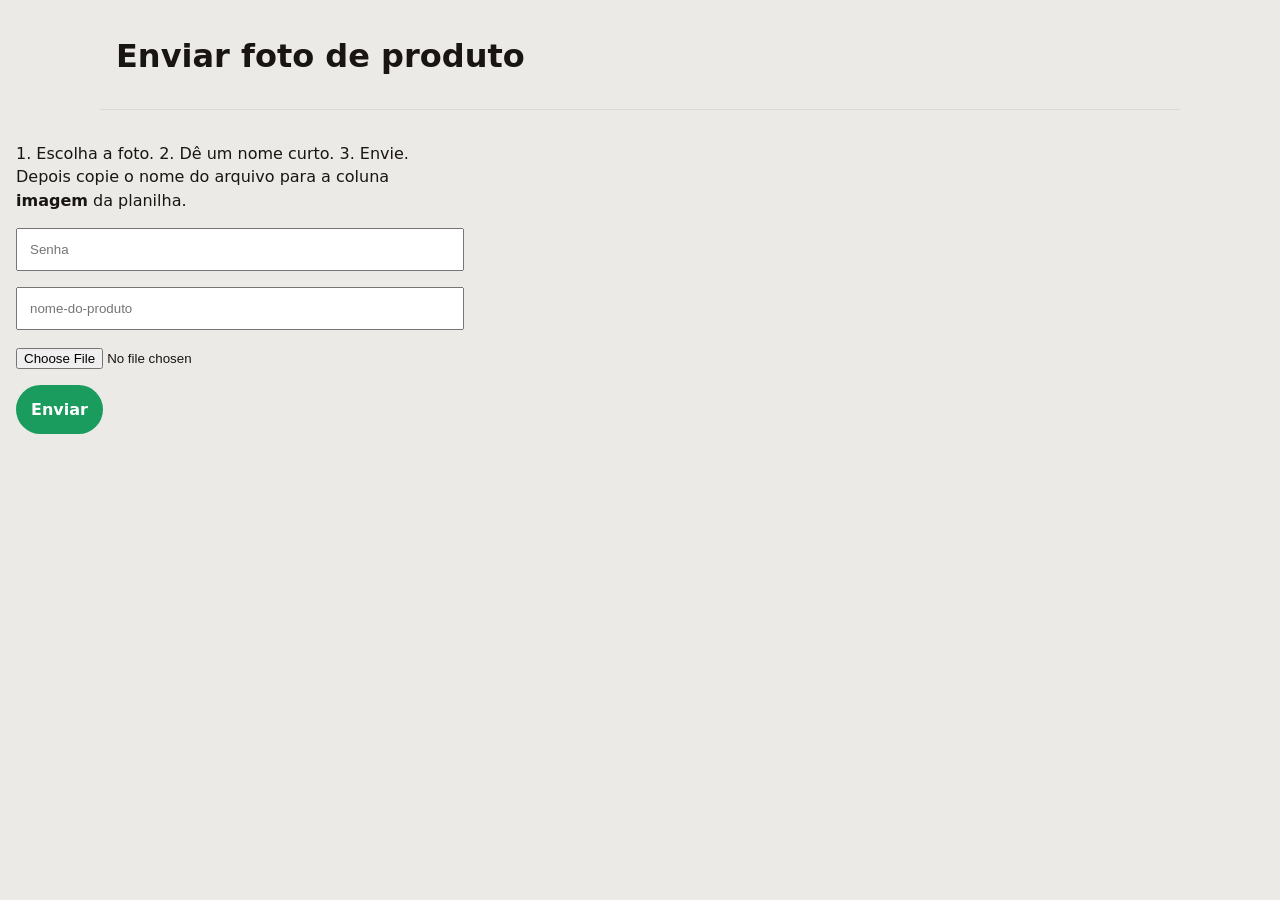
==== site/enviar-foto.html @ 3279863c "feat: envio de foto pelo navegador com gravacao no repositorio" ====
<!DOCTYPE html>
<html lang="pt-BR">
<head>
<meta charset="utf-8">
<meta name="viewport" content="width=device-width, initial-scale=1">
<title>Enviar foto — NOSSO.ELO</title>
<link rel="stylesheet" href="css/estilo.css">
</head>
<body>
<header class="topo"><h1>Enviar foto de produto</h1></header>
<main style="padding:16px;max-width:480px">
  <p>1. Escolha a foto. 2. Dê um nome curto. 3. Envie.<br>
     Depois copie o nome do arquivo para a coluna <strong>imagem</strong> da planilha.</p>
  <p><input type="password" id="senha" placeholder="Senha" style="width:100%;padding:12px"></p>
  <p><input type="text" id="nome" placeholder="nome-do-produto" style="width:100%;padding:12px"></p>
  <p><input type="file" id="arquivo" accept="image/*"></p>
  <button id="enviar" class="botao-enviar" style="border:0;cursor:pointer">Enviar</button>
  <p id="status" style="margin-top:16px"></p>
</main>
<script type="module">
const $ = (s) => document.querySelector(s);

/** Reduz para 800px no maior lado e converte para WebP dentro do navegador. */
async function paraWebp(file) {
  const bitmap = await createImageBitmap(file);
  const escala = Math.min(1, 800 / Math.max(bitmap.width, bitmap.height));
  const canvas = document.createElement('canvas');
  canvas.width = Math.round(bitmap.width * escala);
  canvas.height = Math.round(bitmap.height * escala);
  canvas.getContext('2d').drawImage(bitmap, 0, 0, canvas.width, canvas.height);
  const blob = await new Promise((r) => canvas.toBlob(r, 'image/webp', 0.82));
  const buffer = await blob.arrayBuffer();
  let binario = '';
  for (const b of new Uint8Array(buffer)) binario += String.fromCharCode(b);
  return btoa(binario);
}

$('#enviar').addEventListener('click', async () => {
  const file = $('#arquivo').files[0];
  const nomeBase = $('#nome').value.trim().toLowerCase()
    .normalize('NFD').replace(/[\u0300-\u036f]/g, '')
    .replace(/[^a-z0-9]+/g, '-').replace(/^-|-$/g, '');

  if (!file || !nomeBase) {
    $('#status').textContent = 'Escolha a foto e digite um nome.';
    return;
  }

  $('#status').textContent = 'Enviando...';
  try {
    const resposta = await fetch('/api/upload', {
      method: 'POST',
      headers: { 'content-type': 'application/json' },
      body: JSON.stringify({
        senha: $('#senha').value,
        nome: nomeBase + '.webp',
        conteudoBase64: await paraWebp(file),
      }),
    });
    const r = await resposta.json();
    $('#status').textContent = r.ok
      ? `Pronto! Escreva "${r.arquivo}" na coluna imagem da planilha. A foto aparece no site em cerca de 1 minuto.`
      : 'Erro: ' + r.erro;
  } catch (e) {
    $('#status').textContent = 'Falhou: ' + e.message;
  }
});
</script>
</body>
</html>
---- site/css/estilo.css ----
/* NOSSO.ELO — vitrine mobile.
   Direcao: balcao de perfumaria. Vidro, produto na frente, cromo minimo.
   Serifa nos nomes de produto (incomum em catalogo mobile, combina com
   perfumaria); sem webfont, para o site nunca depender da rede de terceiros
   e abrir rapido no 4G. */

:root {
  --fundo:   #eceae6;
  --carta:   #ffffff;
  --tinta:   #191512;
  --suave:   #6b655e;
  --linha:   #dcd8d2;
  --marca:   #6d2e46;
  --marca-f: #8d3d5c;
  --zap:     #1a9c5e;
  --serifa:  Georgia, "Times New Roman", "Noto Serif", serif;
  --sans:    system-ui, -apple-system, "Segoe UI", Roboto, sans-serif;
  --raio:    14px;
  --barra:   calc(64px + env(safe-area-inset-bottom, 0px));
}

* { box-sizing: border-box; }

html { -webkit-text-size-adjust: 100%; }

body {
  margin: 0;
  background: var(--fundo);
  color: var(--tinta);
  font: 16px/1.45 var(--sans);
  padding-bottom: calc(var(--barra) + 16px);
  overflow-x: hidden;
}

.sr-only {
  position: absolute; width: 1px; height: 1px;
  padding: 0; margin: -1px; overflow: hidden;
  clip: rect(0 0 0 0); white-space: nowrap; border: 0;
}

:where(a, button, input, select, summary):focus-visible {
  outline: 2px solid var(--marca);
  outline-offset: 2px;
}

/* ---------- Topo ---------- */

.topo {
  position: sticky;
  top: 0;
  z-index: 20;
  background: var(--fundo);
  padding: 12px 16px 8px;
  border-bottom: 1px solid var(--linha);
}

.marca { display: flex; align-items: baseline; gap: 10px; margin-bottom: 10px; }

.marca h1 {
  margin: 0;
  font: 400 23px/1 var(--serifa);
  letter-spacing: .01em;
  color: var(--tinta);
}

.marca h1 span { color: var(--marca); }

.lema {
  margin: 0;
  font-size: 11px;
  letter-spacing: .09em;
  text-transform: uppercase;
  color: var(--suave);
}

.busca-caixa { position: relative; display: flex; align-items: center; }

.lupa {
  position: absolute;
  left: 13px;
  width: 18px; height: 18px;
  color: var(--suave);
  pointer-events: none;
}

#busca {
  width: 100%;
  padding: 12px 14px 12px 40px;
  font: 16px var(--sans);
  color: var(--tinta);
  background: var(--carta);
  border: 1px solid var(--linha);
  border-radius: 999px;
  appearance: none;
}

#busca::placeholder { color: var(--suave); }
#busca::-webkit-search-cancel-button { -webkit-appearance: none; }

/* Chips horizontais no lugar de selects empilhados: cabem numa linha,
   sao alvo de polegar e devolvem a tela para os produtos. */
.chips {
  display: flex;
  gap: 8px;
  margin: 10px -16px 0;
  padding: 0 16px 2px;
  overflow-x: auto;
  scrollbar-width: none;
  -webkit-overflow-scrolling: touch;
}

.chips::-webkit-scrollbar { display: none; }

.chip {
  flex: 0 0 auto;
  padding: 7px 14px;
  font: 500 13.5px var(--sans);
  color: var(--tinta);
  background: transparent;
  border: 1px solid var(--linha);
  border-radius: 999px;
  cursor: pointer;
  white-space: nowrap;
}

.chip[aria-pressed="true"] {
  background: var(--marca);
  border-color: var(--marca);
  color: #fff;
}

/* ---------- Barra de resultado ---------- */

.barra-resultado {
  display: flex;
  align-items: center;
  justify-content: space-between;
  gap: 12px;
  padding: 12px 16px 6px;
}

.contador { margin: 0; font-size: 13px; color: var(--suave); }

.ordenar select {
  font: 13px var(--sans);
  color: var(--tinta);
  background: transparent;
  border: 0;
  border-bottom: 1px solid var(--linha);
  padding: 2px 2px 3px;
}

/* ---------- Grade ---------- */

.grade {
  display: grid;
  grid-template-columns: repeat(2, 1fr);
  gap: 10px;
  padding: 6px 16px 0;
}

.produto {
  display: flex;
  flex-direction: column;
  height: 100%;
  background: var(--carta);
  border-radius: var(--raio);
  overflow: hidden;
}

.moldura {
  position: relative;
  background: #fff;
  padding: 10px;
}

.moldura img {
  display: block;
  width: 100%;
  aspect-ratio: 1;
  object-fit: contain;
}

/* Bandeirinha de desconto sobre a foto: nao rouba altura do texto. */
.selo {
  position: absolute;
  top: 8px; left: 8px;
  padding: 3px 7px;
  font: 700 11px/1 var(--sans);
  letter-spacing: .02em;
  color: #fff;
  background: var(--marca);
  border-radius: 6px;
}

.corpo {
  display: flex;
  flex-direction: column;
  flex: 1;
  gap: 2px;
  padding: 0 12px 12px;
}

.produto h3 {
  margin: 0;
  font: 400 15px/1.25 var(--serifa);
  /* Duas linhas fixas mantem todos os cards da fileira alinhados. */
  display: -webkit-box;
  -webkit-line-clamp: 2;
  -webkit-box-orient: vertical;
  overflow: hidden;
  min-height: 2.5em;
}

.tamanho {
  margin: 0;
  font-size: 11px;
  letter-spacing: .06em;
  text-transform: uppercase;
  color: var(--suave);
}

.precos {
  display: flex;
  align-items: flex-end;
  justify-content: space-between;
  gap: 8px;
  /* Empurra o preco para a base do card: com ou sem linha de tamanho, todos
     os cards da fileira alinham o preco na mesma altura. */
  margin-top: auto;
  padding-top: 8px;
}

.preco-de {
  font-size: 12px;
  color: var(--suave);
  text-decoration: line-through;
}

.preco-por {
  font: 600 19px/1.1 var(--sans);
  font-variant-numeric: tabular-nums;
  color: var(--tinta);
}

.preco-por small { font-size: 12px; font-weight: 500; color: var(--suave); }

/* Botao redondo no lugar da barra "Adicionar": 44px de alvo, sem competir
   visualmente com a foto do produto. */
.somar {
  flex: 0 0 auto;
  width: 44px; height: 44px;
  display: grid;
  place-items: center;
  font-size: 24px;
  line-height: 1;
  color: #fff;
  background: var(--marca);
  border: 0;
  border-radius: 50%;
  cursor: pointer;
  transition: transform .12s ease, background .12s ease;
}

.somar:active { transform: scale(.9); background: var(--marca-f); }
.somar.feito { background: var(--zap); }

.vazio { text-align: center; color: var(--suave); padding: 48px 24px; }

.avisos {
  margin: 12px 16px 0;
  padding: 12px 14px;
  font-size: 13.5px;
  line-height: 1.5;
  background: #fff6e6;
  border: 1px solid #ecd9b0;
  border-radius: 10px;
}

/* ---------- Carrinho ---------- */

.botao-carrinho {
  position: fixed;
  left: 12px; right: 12px;
  bottom: calc(12px + env(safe-area-inset-bottom, 0px));
  z-index: 30;
  display: flex;
  align-items: center;
  justify-content: center;
  gap: 8px;
  padding: 15px;
  font: 600 16px var(--sans);
  color: #fff;
  background: var(--zap);
  border: 0;
  border-radius: 999px;
  cursor: pointer;
  box-shadow: 0 6px 20px rgba(25, 21, 18, .22);
}

.zap-icone { display: flex; }
.ponto { opacity: .6; }

#painel-carrinho {
  width: min(520px, 100vw);
  max-height: 88vh;
  margin: auto auto 0;
  padding: 20px 18px calc(20px + env(safe-area-inset-bottom, 0px));
  color: var(--tinta);
  background: var(--fundo);
  border: 0;
  border-radius: 18px 18px 0 0;
}

#painel-carrinho::backdrop { background: rgba(25, 21, 18, .5); }

#painel-carrinho h2 {
  margin: 0 0 12px;
  font: 400 21px var(--serifa);
}

#lista-carrinho { list-style: none; padding: 0; margin: 0 0 14px; }

#lista-carrinho li {
  display: flex;
  align-items: center;
  gap: 10px;
  padding: 10px 0;
  border-bottom: 1px solid var(--linha);
  font-size: 14px;
}

#lista-carrinho .nome { flex: 1; line-height: 1.3; }
#lista-carrinho .valor { font-variant-numeric: tabular-nums; white-space: nowrap; }

#lista-carrinho input {
  width: 52px;
  padding: 6px;
  font: 15px var(--sans);
  text-align: center;
  background: var(--carta);
  border: 1px solid var(--linha);
  border-radius: 8px;
}

#lista-carrinho .tirar {
  width: 32px; height: 32px;
  font-size: 20px;
  color: var(--suave);
  background: transparent;
  border: 0;
  cursor: pointer;
}

.total-final {
  display: flex;
  align-items: baseline;
  justify-content: space-between;
  margin: 0 0 14px;
  font-size: 14px;
  color: var(--suave);
}

.total-final strong {
  font: 600 22px var(--sans);
  font-variant-numeric: tabular-nums;
  color: var(--tinta);
}

.botao-enviar {
  display: block;
  padding: 15px;
  font: 600 16px var(--sans);
  color: #fff;
  text-align: center;
  text-decoration: none;
  background: var(--zap);
  border-radius: 999px;
}

.aviso-longo {
  margin: 0 0 12px;
  padding: 10px 12px;
  font-size: 13px;
  background: #fff6e6;
  border-radius: 10px;
}

.botao-secundario {
  display: block;
  width: 100%;
  margin-top: 10px;
  padding: 13px;
  font: 500 15px var(--sans);
  color: var(--suave);
  background: transparent;
  border: 0;
  cursor: pointer;
}

/* ---------- Telas maiores ---------- */

@media (min-width: 600px) {
  .grade { grid-template-columns: repeat(3, 1fr); gap: 14px; }
  .marca h1 { font-size: 27px; }
}

@media (min-width: 900px) {
  .topo, .barra-resultado, .grade, .avisos {
    max-width: 1080px;
    margin-inline: auto;
  }
  .grade { grid-template-columns: repeat(4, 1fr); }
  .botao-carrinho { left: auto; right: 24px; width: 280px; }
}

@media (prefers-reduced-motion: reduce) {
  * { transition: none !important; }
}
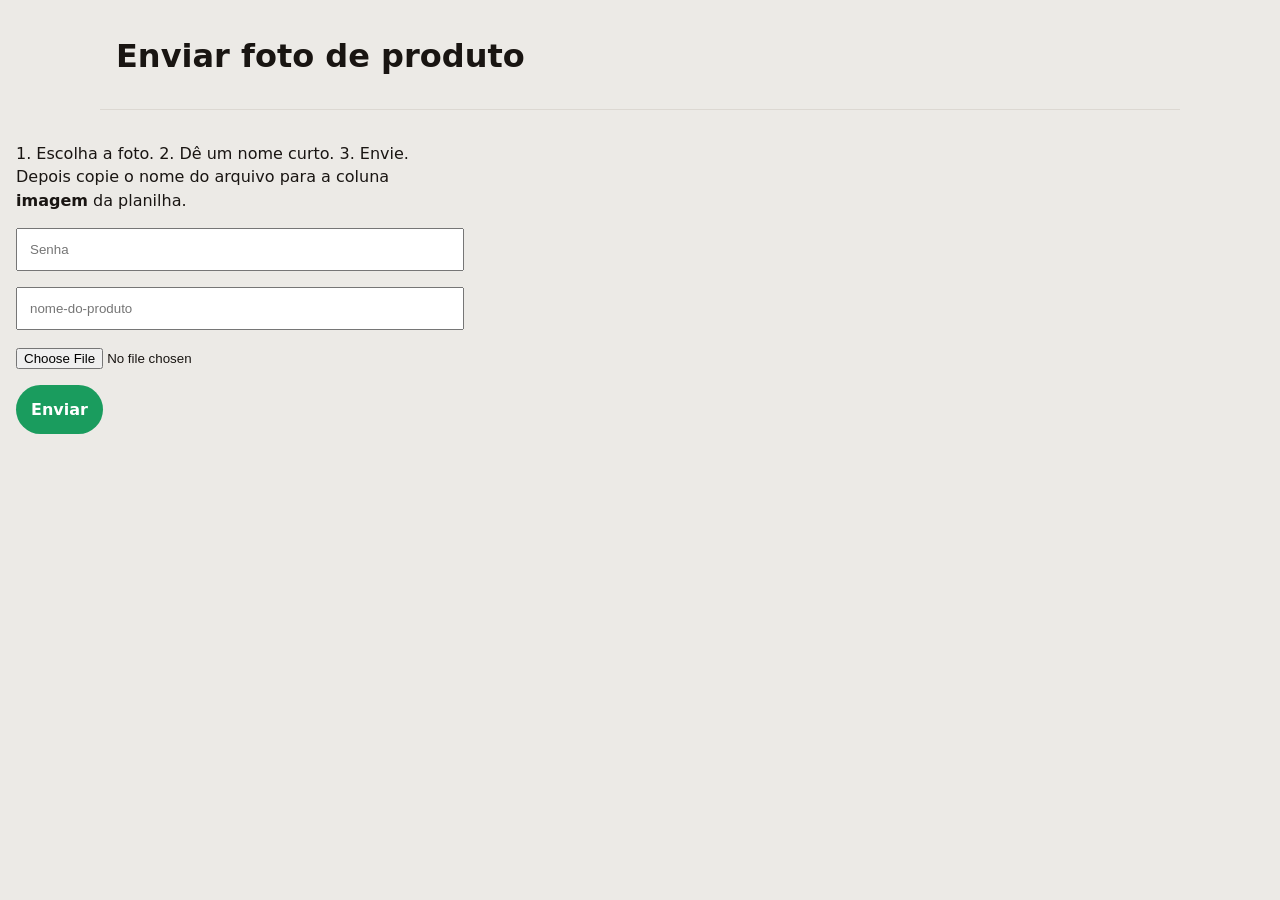
==== commit c38a952f: "fix: avisar sobre dados desatualizados e tirar paginas internas de buscadores - iniciar() agora comp" ====
--- a/site/enviar-foto.html
+++ b/site/enviar-foto.html
@@ -3,6 +3,7 @@
 <head>
 <meta charset="utf-8">
 <meta name="viewport" content="width=device-width, initial-scale=1">
+<meta name="robots" content="noindex,nofollow">
 <title>Enviar foto — NOSSO.ELO</title>
 <link rel="stylesheet" href="css/estilo.css">
 </head>
@@ -62,7 +63,9 @@
       ? `Pronto! Escreva "${r.arquivo}" na coluna imagem da planilha. A foto aparece no site em cerca de 1 minuto.`
       : 'Erro: ' + r.erro;
   } catch (e) {
-    $('#status').textContent = 'Falhou: ' + e.message;
+    $('#status').textContent =
+      'Não consegui enviar a foto. Confira sua internet e tente de novo. '
+      + 'Se continuar, avise o David. (detalhe técnico: ' + e.message + ')';
   }
 });
 </script>
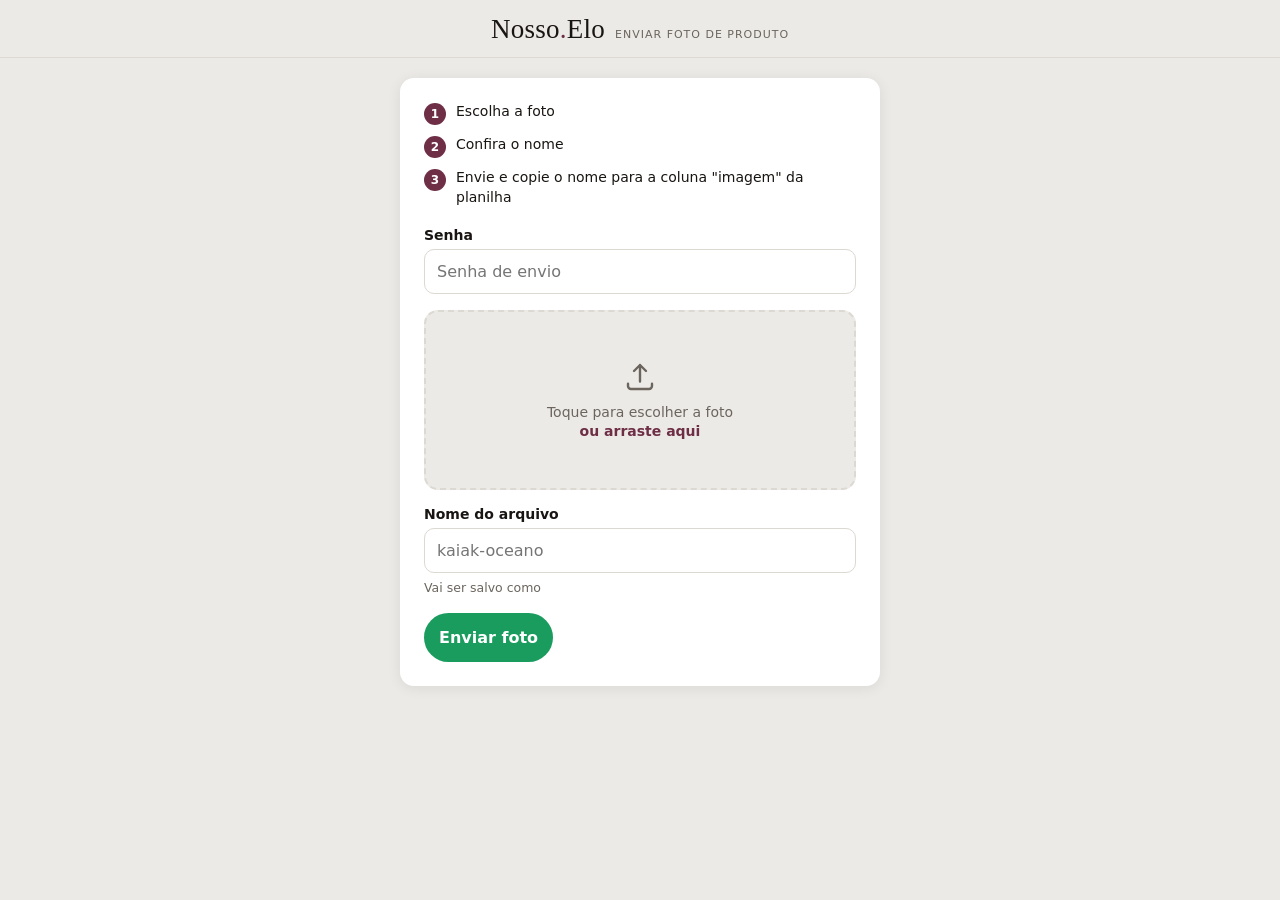
==== commit a5688549: "feat: pagina de envio de foto e de conferencia redesenhadas - enviar-foto.html centralizada, com a m" ====
--- a/site/enviar-foto.html
+++ b/site/enviar-foto.html
@@ -5,67 +5,298 @@
 <meta name="viewport" content="width=device-width, initial-scale=1">
 <meta name="robots" content="noindex,nofollow">
 <title>Enviar foto — NOSSO.ELO</title>
+<link rel="icon" href="icone.svg" type="image/svg+xml">
 <link rel="stylesheet" href="css/estilo.css">
+<link rel="stylesheet" href="css/admin.css">
 </head>
-<body>
-<header class="topo"><h1>Enviar foto de produto</h1></header>
-<main style="padding:16px;max-width:480px">
-  <p>1. Escolha a foto. 2. Dê um nome curto. 3. Envie.<br>
-     Depois copie o nome do arquivo para a coluna <strong>imagem</strong> da planilha.</p>
-  <p><input type="password" id="senha" placeholder="Senha" style="width:100%;padding:12px"></p>
-  <p><input type="text" id="nome" placeholder="nome-do-produto" style="width:100%;padding:12px"></p>
-  <p><input type="file" id="arquivo" accept="image/*"></p>
-  <button id="enviar" class="botao-enviar" style="border:0;cursor:pointer">Enviar</button>
-  <p id="status" style="margin-top:16px"></p>
+<body class="pagina-admin">
+
+<header class="topo-admin">
+  <div class="marca">
+    <h1>Nosso<span>.</span>Elo</h1>
+    <p class="lema">Enviar foto de produto</p>
+  </div>
+</header>
+
+<main class="painel-admin">
+  <ul class="passos">
+    <li><span class="numero">1</span> Escolha a foto</li>
+    <li><span class="numero">2</span> Confira o nome</li>
+    <li><span class="numero">3</span> Envie e copie o nome para a coluna "imagem" da planilha</li>
+  </ul>
+
+  <form id="formulario" autocomplete="on">
+    <input class="sr-only" type="text" id="usuario" name="username" autocomplete="username"
+           value="nossoelo" tabindex="-1" aria-hidden="true">
+
+    <label class="campo">
+      <span class="rotulo">Senha</span>
+      <input type="password" id="senha" name="password" autocomplete="current-password" placeholder="Senha de envio">
+    </label>
+
+    <label class="campo zona-foto" id="zonaFoto" for="arquivo">
+      <svg class="icone-foto" viewBox="0 0 24 24" fill="none" aria-hidden="true">
+        <path d="M4 16.5V18a2 2 0 0 0 2 2h12a2 2 0 0 0 2-2v-1.5" stroke="currentColor" stroke-width="1.6" stroke-linecap="round"/>
+        <path d="M12 15V4m0 0-4 4m4-4 4 4" stroke="currentColor" stroke-width="1.6" stroke-linecap="round" stroke-linejoin="round"/>
+      </svg>
+      <span class="texto-foto texto-foto-inicial">Toque para escolher a foto<br><strong>ou arraste aqui</strong></span>
+      <span class="texto-foto trocar-dica">Toque para trocar a foto</span>
+      <img class="previa-imagem" id="previaImagem" alt="">
+      <input class="sr-only" type="file" id="arquivo" accept="image/*">
+    </label>
+
+    <label class="campo">
+      <span class="rotulo">Nome do arquivo</span>
+      <input type="text" id="nome" placeholder="kaiak-oceano" autocapitalize="off" autocorrect="off" spellcheck="false">
+      <span class="previa-nome" id="previaNome" hidden>Vai ser salvo como <code id="previaNomeCodigo"></code></span>
+    </label>
+
+    <button id="enviar" class="botao-enviar" type="submit">Enviar foto</button>
+  </form>
+
+  <div id="status" aria-live="polite"></div>
 </main>
+
 <script type="module">
 const $ = (s) => document.querySelector(s);
 
-/** Reduz para 800px no maior lado e converte para WebP dentro do navegador. */
-async function paraWebp(file) {
+const zonaFoto = $('#zonaFoto');
+const campoArquivo = $('#arquivo');
+const previaImagem = $('#previaImagem');
+const campoNome = $('#nome');
+const previaNome = $('#previaNome');
+const previaNomeCodigo = $('#previaNomeCodigo');
+const botaoEnviar = $('#enviar');
+const status = $('#status');
+const formulario = $('#formulario');
+
+let arquivoAtual = null;
+let urlPrevia = null;
+let nomeEditadoManualmente = false;
+
+/** Mesma regra de nome usada no servidor: minusculas, sem acento, so [a-z0-9-]. */
+function slugificar(texto) {
+  const base = String(texto || '').trim().toLowerCase()
+    .normalize('NFD').replace(/\p{Diacritic}/gu, '')
+    .replace(/[^a-z0-9]+/g, '-')
+    .replace(/^-+|-+$/g, '');
+  return base.slice(0, 60).replace(/-+$/g, '');
+}
+
+function nomeSemExtensao(nomeArquivo) {
+  const i = nomeArquivo.lastIndexOf('.');
+  return i > 0 ? nomeArquivo.slice(0, i) : nomeArquivo;
+}
+
+function atualizarPreviaNome() {
+  const slug = slugificar(campoNome.value);
+  if (slug) {
+    previaNomeCodigo.textContent = slug + '.webp';
+    previaNome.hidden = false;
+  } else {
+    previaNome.hidden = true;
+  }
+}
+
+function selecionarArquivo(file) {
+  if (!file || !file.type.startsWith('image/')) return;
+  arquivoAtual = file;
+  if (urlPrevia) URL.revokeObjectURL(urlPrevia);
+  urlPrevia = URL.createObjectURL(file);
+  previaImagem.src = urlPrevia;
+  zonaFoto.classList.add('tem-foto');
+  if (!campoNome.value.trim() && !nomeEditadoManualmente) {
+    campoNome.value = nomeSemExtensao(file.name);
+    atualizarPreviaNome();
+  }
+}
+
+campoArquivo.addEventListener('change', () => {
+  selecionarArquivo(campoArquivo.files[0]);
+});
+
+campoNome.addEventListener('input', () => {
+  nomeEditadoManualmente = campoNome.value.trim().length > 0;
+  atualizarPreviaNome();
+});
+
+zonaFoto.addEventListener('dragover', (ev) => {
+  ev.preventDefault();
+  zonaFoto.classList.add('arrastando');
+});
+zonaFoto.addEventListener('dragleave', () => {
+  zonaFoto.classList.remove('arrastando');
+});
+zonaFoto.addEventListener('drop', (ev) => {
+  ev.preventDefault();
+  zonaFoto.classList.remove('arrastando');
+  const file = ev.dataTransfer.files && ev.dataTransfer.files[0];
+  if (file) selecionarArquivo(file);
+});
+
+function bufferParaBase64(buffer) {
+  const bytes = new Uint8Array(buffer);
+  const tamanhoBloco = 0x8000;
+  let binario = '';
+  for (let i = 0; i < bytes.length; i += tamanhoBloco) {
+    binario += String.fromCharCode(...bytes.subarray(i, i + tamanhoBloco));
+  }
+  return btoa(binario);
+}
+
+/** Reduz para 800px no maior lado e converte para WebP. Em navegadores que
+    nao sabem gerar WebP (Safari/iPhone mais antigo), cai para JPEG. */
+async function converterImagem(file) {
   const bitmap = await createImageBitmap(file);
   const escala = Math.min(1, 800 / Math.max(bitmap.width, bitmap.height));
   const canvas = document.createElement('canvas');
   canvas.width = Math.round(bitmap.width * escala);
   canvas.height = Math.round(bitmap.height * escala);
   canvas.getContext('2d').drawImage(bitmap, 0, 0, canvas.width, canvas.height);
-  const blob = await new Promise((r) => canvas.toBlob(r, 'image/webp', 0.82));
+
+  let blob = await new Promise((r) => canvas.toBlob(r, 'image/webp', 0.82));
+  let extensao = 'webp';
+  if (!blob || blob.type !== 'image/webp') {
+    blob = await new Promise((r) => canvas.toBlob(r, 'image/jpeg', 0.85));
+    extensao = 'jpg';
+  }
   const buffer = await blob.arrayBuffer();
-  let binario = '';
-  for (const b of new Uint8Array(buffer)) binario += String.fromCharCode(b);
-  return btoa(binario);
-}
-
-$('#enviar').addEventListener('click', async () => {
-  const file = $('#arquivo').files[0];
-  const nomeBase = $('#nome').value.trim().toLowerCase()
-    .normalize('NFD').replace(/[\u0300-\u036f]/g, '')
-    .replace(/[^a-z0-9]+/g, '-').replace(/^-|-$/g, '');
-
-  if (!file || !nomeBase) {
-    $('#status').textContent = 'Escolha a foto e digite um nome.';
+  return { conteudoBase64: bufferParaBase64(buffer), extensao };
+}
+
+function mostrarSpinner(ligado, texto) {
+  botaoEnviar.disabled = ligado;
+  botaoEnviar.innerHTML = ligado
+    ? '<span class="spinner" aria-hidden="true"></span>' + texto
+    : texto;
+}
+
+function cartaoErro(mensagem) {
+  const div = document.createElement('div');
+  div.className = 'resultado erro';
+  const p = document.createElement('p');
+  p.textContent = mensagem;
+  div.appendChild(p);
+  status.replaceChildren(div);
+}
+
+function cartaoSucesso(nomeArquivo, substituida) {
+  const div = document.createElement('div');
+  div.className = 'resultado ok';
+
+  const titulo = document.createElement('h3');
+  titulo.textContent = 'Foto enviada!';
+  div.appendChild(titulo);
+
+  const nomeEl = document.createElement('span');
+  nomeEl.className = 'nome-arquivo';
+  nomeEl.textContent = nomeArquivo;
+  div.appendChild(nomeEl);
+
+  const botaoCopiar = document.createElement('button');
+  botaoCopiar.type = 'button';
+  botaoCopiar.className = 'botao-secundario';
+  botaoCopiar.textContent = 'Copiar nome';
+  botaoCopiar.addEventListener('click', async () => {
+    try {
+      await navigator.clipboard.writeText(nomeArquivo);
+    } catch {
+      const range = document.createRange();
+      range.selectNodeContents(nomeEl);
+      const selecao = window.getSelection();
+      selecao.removeAllRanges();
+      selecao.addRange(range);
+    }
+    const textoOriginal = botaoCopiar.textContent;
+    botaoCopiar.textContent = 'Copiado ✓';
+    setTimeout(() => { botaoCopiar.textContent = textoOriginal; }, 1500);
+  });
+  div.appendChild(botaoCopiar);
+
+  const explicacao = document.createElement('p');
+  explicacao.textContent = 'Cole esse nome na coluna imagem da planilha. A foto aparece no site em cerca de 1 minuto.';
+  div.appendChild(explicacao);
+
+  if (substituida) {
+    const avisoSub = document.createElement('p');
+    avisoSub.textContent = 'Já existia uma foto com esse nome — ela foi substituída.';
+    div.appendChild(avisoSub);
+  }
+
+  const botaoOutra = document.createElement('button');
+  botaoOutra.type = 'button';
+  botaoOutra.className = 'botao-secundario';
+  botaoOutra.textContent = 'Enviar outra foto';
+  botaoOutra.addEventListener('click', () => {
+    arquivoAtual = null;
+    if (urlPrevia) { URL.revokeObjectURL(urlPrevia); urlPrevia = null; }
+    previaImagem.removeAttribute('src');
+    zonaFoto.classList.remove('tem-foto');
+    campoArquivo.value = '';
+    campoNome.value = '';
+    nomeEditadoManualmente = false;
+    atualizarPreviaNome();
+    status.replaceChildren();
+  });
+  div.appendChild(botaoOutra);
+
+  status.replaceChildren(div);
+}
+
+formulario.addEventListener('submit', async (ev) => {
+  ev.preventDefault();
+  status.replaceChildren();
+
+  const senha = $('#senha').value;
+  const nomeBase = slugificar(campoNome.value);
+
+  if (!arquivoAtual) {
+    cartaoErro('Escolha uma foto antes de enviar.');
     return;
   }
-
-  $('#status').textContent = 'Enviando...';
+  if (!nomeBase) {
+    cartaoErro('Digite um nome para o arquivo.');
+    return;
+  }
+  if (!senha) {
+    cartaoErro('Digite a senha de envio.');
+    return;
+  }
+
+  mostrarSpinner(true, 'Enviando…');
+
+  let conteudoBase64, extensao;
+  try {
+    ({ conteudoBase64, extensao } = await converterImagem(arquivoAtual));
+  } catch {
+    // createImageBitmap ou canvas.toBlob falharam: o arquivo escolhido nao
+    // e uma imagem que o navegador consegue abrir. Isso nao tem nada a ver
+    // com internet, entao nao pode cair na mensagem generica de rede.
+    cartaoErro('Não consegui ler esse arquivo como imagem. Tente outra foto (JPG ou PNG costuma funcionar).');
+    mostrarSpinner(false, 'Enviar foto');
+    return;
+  }
+
   try {
     const resposta = await fetch('/api/upload', {
       method: 'POST',
       headers: { 'content-type': 'application/json' },
       body: JSON.stringify({
-        senha: $('#senha').value,
-        nome: nomeBase + '.webp',
-        conteudoBase64: await paraWebp(file),
+        senha,
+        nome: nomeBase + '.' + extensao,
+        conteudoBase64,
       }),
     });
     const r = await resposta.json();
-    $('#status').textContent = r.ok
-      ? `Pronto! Escreva "${r.arquivo}" na coluna imagem da planilha. A foto aparece no site em cerca de 1 minuto.`
-      : 'Erro: ' + r.erro;
-  } catch (e) {
-    $('#status').textContent =
-      'Não consegui enviar a foto. Confira sua internet e tente de novo. '
-      + 'Se continuar, avise o David. (detalhe técnico: ' + e.message + ')';
+    if (r.ok) {
+      cartaoSucesso(r.arquivo, !!r.substituida);
+    } else {
+      cartaoErro(r.erro || 'Não consegui enviar a foto.');
+    }
+  } catch {
+    cartaoErro('Não consegui enviar a foto. Confira sua internet e tente de novo. Se continuar, avise o David.');
+  } finally {
+    mostrarSpinner(false, 'Enviar foto');
   }
 });
 </script>
--- a/site/css/estilo.css
+++ b/site/css/estilo.css
@@ -13,6 +13,7 @@
   --marca:   #6d2e46;
   --marca-f: #8d3d5c;
   --zap:     #1a9c5e;
+  --destaque: #a9761e;
   --serifa:  Georgia, "Times New Roman", "Noto Serif", serif;
   --sans:    system-ui, -apple-system, "Segoe UI", Roboto, sans-serif;
   --raio:    14px;
@@ -165,8 +166,13 @@
   height: 100%;
   background: var(--carta);
   border-radius: var(--raio);
+  border: 2px solid transparent;
   overflow: hidden;
 }
+
+/* Destaque fica sempre no topo da grade, em qualquer ordenacao/filtro — sem
+   este contorno, o produto parado ali parece bug de ordenacao pro cliente. */
+.produto.destaque { border-color: var(--destaque); }
 
 .moldura {
   position: relative;
@@ -190,6 +196,19 @@
   letter-spacing: .02em;
   color: #fff;
   background: var(--marca);
+  border-radius: 6px;
+}
+
+/* Canto oposto ao selo de desconto, para nao brigar com ele quando os dois
+   aparecem juntos. */
+.selo-destaque {
+  position: absolute;
+  top: 8px; right: 8px;
+  padding: 3px 7px;
+  font: 700 11px/1 var(--sans);
+  letter-spacing: .02em;
+  color: #fff;
+  background: var(--destaque);
   border-radius: 6px;
 }
 
@@ -298,6 +317,11 @@
   box-shadow: 0 6px 20px rgba(25, 21, 18, .22);
 }
 
+/* Sem isto, o proprio display:flex acima vence a regra padrao do navegador
+   para [hidden] (mesma especificidade, mas CSS de autor sempre bate CSS de
+   agente de usuario) e o botao fica visivel com "0 itens" de carrinho vazio. */
+.botao-carrinho[hidden] { display: none; }
+
 .zap-icone { display: flex; }
 .ponto { opacity: .6; }
 
@@ -375,7 +399,18 @@
   text-align: center;
   text-decoration: none;
   background: var(--zap);
+  border: 0;
   border-radius: 999px;
+  cursor: pointer;
+}
+
+/* #detalhe-somar (modal de detalhe) usa esta mesma classe — sem esta regra
+   o botao "Adicionar ao pedido" do produto esgotado ficava verde e clicavel
+   na aparencia, mesmo com o atributo disabled desativando o clique de verdade. */
+.botao-enviar:disabled {
+  color: var(--suave);
+  background: var(--linha);
+  cursor: not-allowed;
 }
 
 .aviso-longo {
@@ -396,6 +431,121 @@
   background: transparent;
   border: 0;
   cursor: pointer;
+}
+
+/* ---------- Categoria, marca no card e esgotado ---------- */
+
+.chips-categoria { margin-top: 6px; }
+
+.marca-card {
+  margin: 0;
+  font-size: 11.5px;
+  color: var(--suave);
+}
+
+/* Selo ESGOTADO centralizado sobre a foto, em vez do canto (que já é do
+   selo de desconto): pilula branca, foto por baixo fica acinzentada. */
+.selo-esgotado {
+  position: absolute;
+  top: 50%; left: 50%;
+  transform: translate(-50%, -50%);
+  padding: 6px 14px;
+  font: 700 12px/1 var(--sans);
+  letter-spacing: .03em;
+  color: var(--tinta);
+  background: #fff;
+  border-radius: 999px;
+  box-shadow: 0 2px 8px rgba(25, 21, 18, .18);
+}
+
+.produto.esgotado .moldura img { filter: grayscale(1); opacity: .5; }
+
+.somar:disabled {
+  background: var(--suave);
+  cursor: not-allowed;
+}
+.somar:disabled:active { transform: none; }
+
+/* ---------- Detalhe do produto (clicar para ver descrição) ---------- */
+
+#detalhe-produto {
+  width: min(420px, 92vw);
+  max-height: 85vh;
+  margin: auto;
+  padding: 20px 18px;
+  color: var(--tinta);
+  background: var(--fundo);
+  border: 0;
+  border-radius: 18px;
+  overflow-y: auto;
+}
+
+#detalhe-produto::backdrop {
+  background: rgba(25, 21, 18, .45);
+  backdrop-filter: blur(6px);
+  -webkit-backdrop-filter: blur(6px);
+}
+
+/* Enquanto um dialog esta aberto (modal ou carrinho), trava a rolagem da
+   pagina por baixo — sem isto o dedo no celular rola os produtos atras do
+   modal ao mesmo tempo que o modal, o que confunde o cliente. */
+body.sem-rolagem { overflow: hidden; }
+
+.detalhe-imagem-caixa {
+  position: relative;
+  background: #fff;
+  border-radius: 12px;
+  padding: 16px;
+  margin-bottom: 12px;
+}
+
+.detalhe-imagem-caixa img {
+  display: block;
+  width: 100%;
+  max-height: 240px;
+  object-fit: contain;
+  margin: 0 auto;
+}
+
+.detalhe-esgotado {
+  margin: 0 0 10px;
+  font: 700 12px var(--sans);
+  letter-spacing: .03em;
+  color: var(--tinta);
+  background: #fff;
+  display: inline-block;
+  padding: 5px 12px;
+  border-radius: 999px;
+  box-shadow: 0 2px 8px rgba(25, 21, 18, .18);
+}
+/* Mesma especificidade do [hidden] do navegador: sem isto, o display:inline-block
+   acima vence e o selo aparece mesmo em produto disponivel (ver .botao-carrinho[hidden]). */
+.detalhe-esgotado[hidden] { display: none; }
+
+#detalhe-produto h2 {
+  margin: 0 0 4px;
+  font: 400 21px var(--serifa);
+}
+
+.detalhe-marca {
+  margin: 0 0 10px;
+  font-size: 13px;
+  color: var(--suave);
+}
+
+#detalhe-produto .precos { margin: 4px 0 12px; }
+
+.detalhe-descricao {
+  margin: 0 0 16px;
+  padding-right: 4px;
+  font-size: 14.5px;
+  line-height: 1.5;
+  color: var(--tinta);
+  /* Descricao longa rola dentro da propria caixa, em vez de esticar o modal
+     inteiro e empurrar o botao "Adicionar ao pedido" pra fora da tela. */
+  max-height: 6.6em;
+  overflow-y: auto;
+  overscroll-behavior: contain;
 }
 
 /* ---------- Telas maiores ---------- */
--- a/site/css/admin.css
+++ b/site/css/admin.css
@@ -0,0 +1,295 @@
+/* NOSSO.ELO — paginas administrativas (enviar foto / conferir planilha).
+   Reusa os tokens e classes de estilo.css; nao depende de .topo, que outro
+   agente pode mudar (deixa de ser sticky) na reforma do cabecalho da loja. */
+
+body.pagina-admin {
+  padding-bottom: 32px;
+}
+
+.topo-admin {
+  padding: 16px 16px 14px;
+  border-bottom: 1px solid var(--linha);
+  background: var(--fundo);
+}
+
+.topo-admin .marca {
+  max-width: 480px;
+  margin: 0 auto;
+  justify-content: center;
+}
+
+.painel-admin {
+  box-sizing: border-box;
+  width: calc(100% - 32px);
+  max-width: 480px;
+  margin: 20px auto;
+  padding: 20px;
+  background: var(--carta);
+  border-radius: var(--raio);
+  box-shadow: 0 2px 14px rgba(25, 21, 18, .08);
+}
+
+.painel-admin.largo { max-width: 760px; }
+
+@media (min-width: 600px) {
+  .painel-admin { padding: 24px; }
+}
+
+.painel-admin > p:first-child { margin-top: 0; }
+
+/* ---------- Passos ---------- */
+
+.passos {
+  list-style: none;
+  margin: 0 0 20px;
+  padding: 0;
+  display: flex;
+  flex-direction: column;
+  gap: 10px;
+}
+
+.passos li {
+  display: flex;
+  align-items: flex-start;
+  gap: 10px;
+  font-size: 14px;
+  line-height: 1.4;
+  color: var(--tinta);
+}
+
+.passos .numero {
+  flex: 0 0 auto;
+  width: 22px; height: 22px;
+  display: grid;
+  place-items: center;
+  font: 700 12px/1 var(--sans);
+  color: #fff;
+  background: var(--marca);
+  border-radius: 50%;
+  margin-top: 1px;
+}
+
+/* ---------- Formulario ---------- */
+
+.campo { display: block; margin: 0 0 16px; }
+
+.campo .rotulo {
+  display: block;
+  margin-bottom: 6px;
+  font: 600 14px var(--sans);
+  color: var(--tinta);
+}
+
+.campo input[type="text"],
+.campo input[type="password"] {
+  width: 100%;
+  padding: 12px;
+  font: 16px var(--sans);
+  color: var(--tinta);
+  background: var(--carta);
+  border: 1px solid var(--linha);
+  border-radius: 10px;
+}
+
+.campo input:focus-visible {
+  outline: 2px solid var(--marca);
+  outline-offset: 1px;
+}
+
+.previa-nome {
+  display: block;
+  margin-top: 6px;
+  font-size: 12.5px;
+  color: var(--suave);
+}
+
+.previa-nome code {
+  font-family: ui-monospace, SFMono-Regular, Menlo, Consolas, monospace;
+  color: var(--tinta);
+}
+
+/* ---------- Zona de foto ---------- */
+
+.zona-foto {
+  display: flex;
+  flex-direction: column;
+  align-items: center;
+  justify-content: center;
+  gap: 8px;
+  min-height: 180px;
+  padding: 20px;
+  text-align: center;
+  color: var(--suave);
+  background: var(--fundo);
+  border: 2px dashed var(--linha);
+  border-radius: 14px;
+  cursor: pointer;
+  transition: border-color .15s ease, background .15s ease;
+}
+
+.zona-foto:hover { border-color: var(--marca-f); }
+
+.zona-foto.arrastando {
+  border-color: var(--marca);
+  background: #f4ebee;
+}
+
+.zona-foto .icone-foto {
+  width: 36px; height: 36px;
+  color: var(--suave);
+}
+
+.zona-foto .texto-foto {
+  font-size: 14px;
+  line-height: 1.4;
+}
+
+.zona-foto .texto-foto strong { color: var(--marca); font-weight: 600; }
+
+.zona-foto .previa-imagem {
+  display: none;
+  max-width: 100%;
+  max-height: 180px;
+  object-fit: contain;
+  border-radius: 8px;
+}
+
+.zona-foto.tem-foto .previa-imagem { display: block; }
+.zona-foto.tem-foto .icone-foto { display: none; }
+
+.zona-foto .trocar-dica {
+  display: none;
+  font-size: 12.5px;
+  color: var(--suave);
+}
+
+.zona-foto.tem-foto .trocar-dica { display: block; }
+.zona-foto.tem-foto .texto-foto-inicial { display: none; }
+
+/* ---------- Spinner ---------- */
+
+.spinner {
+  display: inline-block;
+  width: 16px; height: 16px;
+  vertical-align: -3px;
+  margin-right: 8px;
+  border: 2px solid rgba(255, 255, 255, .5);
+  border-top-color: #fff;
+  border-radius: 50%;
+  animation: girar .7s linear infinite;
+}
+
+.botao-enviar:disabled .spinner {
+  border-color: rgba(107, 101, 94, .35);
+  border-top-color: var(--suave);
+}
+
+@keyframes girar { to { transform: rotate(360deg); } }
+
+@media (prefers-reduced-motion: reduce) {
+  .spinner { animation: none; }
+}
+
+/* ---------- Resultado ---------- */
+
+.resultado {
+  margin-top: 16px;
+  padding: 14px 16px;
+  border-radius: 12px;
+  font-size: 14px;
+  line-height: 1.5;
+}
+
+.resultado.ok {
+  color: #0f5132;
+  background: #e8f6ee;
+  border: 1px solid var(--zap);
+}
+
+.resultado.erro {
+  color: #7a1f1f;
+  background: #fbe9e9;
+  border: 1px solid #c94b4b;
+}
+
+.resultado p { margin: 0 0 10px; }
+.resultado p:last-child { margin-bottom: 0; }
+
+.resultado h3 { margin: 0 0 8px; font: 600 16px var(--sans); }
+
+.nome-arquivo {
+  display: inline-block;
+  margin: 4px 0 10px;
+  padding: 8px 10px;
+  font: 14px ui-monospace, SFMono-Regular, Menlo, Consolas, monospace;
+  color: var(--tinta);
+  background: #fff;
+  border: 1px solid var(--linha);
+  border-radius: 8px;
+  user-select: all;
+  word-break: break-all;
+}
+
+/* ---------- Resumo (validar) ---------- */
+
+.resumo-blocos {
+  display: grid;
+  grid-template-columns: repeat(2, 1fr);
+  gap: 10px;
+  margin: 0 0 20px;
+}
+
+@media (min-width: 600px) {
+  .resumo-blocos { grid-template-columns: repeat(4, 1fr); }
+}
+
+.bloco-resumo {
+  padding: 14px 10px;
+  text-align: center;
+  background: var(--fundo);
+  border-radius: 10px;
+}
+
+.bloco-resumo .numero {
+  display: block;
+  font: 600 24px var(--sans);
+  font-variant-numeric: tabular-nums;
+  color: var(--tinta);
+}
+
+.bloco-resumo .rotulo {
+  display: block;
+  margin-top: 2px;
+  font-size: 12px;
+  color: var(--suave);
+}
+
+.lista-erros,
+.lista-avisos {
+  list-style: none;
+  margin: 0 0 20px;
+  padding: 0;
+  display: flex;
+  flex-direction: column;
+  gap: 8px;
+}
+
+.lista-erros li,
+.lista-avisos li {
+  padding: 10px 12px;
+  font-size: 13.5px;
+  line-height: 1.4;
+  background: var(--fundo);
+  border-radius: 0 8px 8px 0;
+}
+
+.lista-erros li { border-left: 3px solid #c94b4b; }
+.lista-avisos li { border-left: 3px solid var(--destaque); }
+
+.texto-vazio { font-size: 14px; color: var(--suave); }
+
+.secao-admin h2 {
+  margin: 0 0 10px;
+  font: 400 18px var(--serifa);
+  color: var(--tinta);
+}
